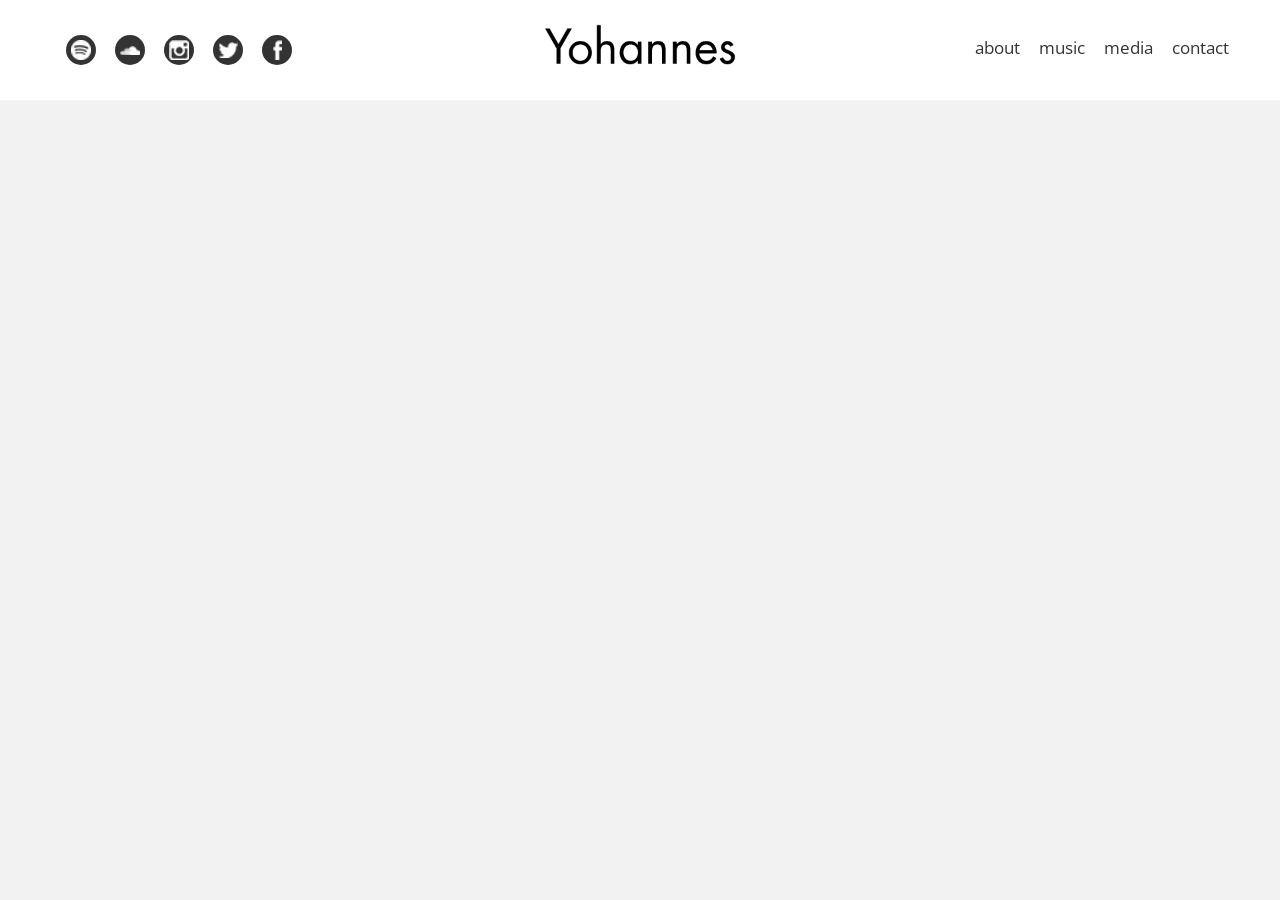
==== index.html @ a629b9c3 "change title to include who is yohannes" ====
<!DOCTYPE html>
<html lang="en">
  <head>
    <meta charset="utf-8">
    <title>Yohannes - Who is Yohannes?</title>
    <meta name="description" content="Yohannes is a smattering of genres with a sense of humor and a desire to change the world for the better">
    <meta name="keywords" content="Yohannes,Band,Boston,Music,Who is Yohannes">
    <link rel="stylesheet" href="css/index.css">
    <link rel="shortcut icon" href="css/images/favicon.ico" >
    <script src="http://ajax.googleapis.com/ajax/libs/jquery/1.11.1/jquery.min.js"></script>

    <script>
    (function(i,s,o,g,r,a,m){i['GoogleAnalyticsObject']=r;i[r]=i[r]||function(){
    (i[r].q=i[r].q||[]).push(arguments)},i[r].l=1*new Date();a=s.createElement(o),
    m=s.getElementsByTagName(o)[0];a.async=1;a.src=g;m.parentNode.insertBefore(a,m)
    })(window,document,'script','//www.google-analytics.com/analytics.js','ga');
  
    ga('create', 'UA-55954729-1', 'auto');
    ga('send', 'pageview');
  </script>
  </head>
  <body>
    <h1 style="display:none;">Yohannes</h1>
    <div class="header_wrap">
      <div class="header">
        <ul class="nav" id="social_nav">
          <li><a target="_blank" href="https://play.spotify.com/album/1mSwVr4DwRnVqpUBUFzvg3"><div id="spotify"></div></a></li>
          <li><a target="_blank" href="https://soundcloud.com/whoisyohannes"><div id="soundcloud"></div></a></li>
          <li><a target="_blank" href="http://instagram.com/whoisyohannes"><div id="instagram"></div></a></li>
          <li><a target="_blank" href="https://twitter.com/whoisyohannes"><div id="twitter"></div></a></li>
          <li><a target="_blank" href="https://www.facebook.com/whoisyohannes"><div id="facebook"></div></a></li>
        </ul>

        <ul class="nav" id="main_nav">
          <li><a href="#" id="about">about</a></li>
          <li><a href="#" id="music">music</a></li>
          <li><a href="#" id="media">media</a></li>
          <li><a href="#" id="contact">contact</a></li>
        </ul>
        <a href="#" id="logo"></a>

    	</div>
    </div>
    <div class="page_body">
      <div id="page_home" class="page_element"><iframe id="soundcloud" width="100%" height="450" scrolling="no" frameborder="no" src="https://w.soundcloud.com/player/?url=https%3A//api.soundcloud.com/users/12590223&amp;auto_play=false&amp;hide_related=false&amp;show_comments=true&amp;show_user=true&amp;show_reposts=false&amp;visual=true"></iframe></div>

      <div id="page_soundcloud" class="page_element">
        <iframe id="soundcloud" width="100%" height="450" scrolling="no" frameborder="no" src="https://w.soundcloud.com/player/?url=https%3A//api.soundcloud.com/users/12590223&amp;auto_play=false&amp;hide_related=false&amp;show_comments=true&amp;show_user=true&amp;show_reposts=false&amp;visual=true"></iframe>
    </div>

    <div id="page_about" class="page_element">
      <h2>Who is Yohannes?</h2>
      <p>Yohannes is a group of four optimistic multi-instrumentalists who hope to use their music to make the world a better, more equal place. Named after their Ethiopian maintenance man, Yohannes was born in Boston in 2014. Band members Alex, Eli, Keenan and Zach bring their wide-ranging, conscious and subconscious influences from folk, rock, electronic, hip-hop, and jazz together to create a sound that is truly original.</p>
      <div class="media_image"><img src="css/images/y2.jpg"></div>
    </div>

    <div id="page_media" class="page_element">
      <div class="media_image"><img src="css/images/y2.jpg"></div>
      <div class="media_image"><img src="css/images/y1.jpg"></div>
      <div class="media_image"><img src="css/images/cover.png"></div>
    </div>

    <div id="page_contact" class="page_element">
      <h2>Booking/Inquiries</h2>
      <a href="mailto:royaletheband@gmail.com" target="none">yohannesband@gmail.com</a>

    </div>

    <script>
    $( document ).ready(function() {
      $( "#logo" ).click(function( event ) {
        event.preventDefault();
        $('#main_nav li a').removeClass('active');
        $('.page_element').hide();
        $('#page_home').show();
      });

      $( "#about" ).click(function( event ) {
        event.preventDefault();
        $('#main_nav li a').removeClass('active');
        $(this).addClass('active');
        $('.page_element').hide();
        $('#page_about').show();
      });

      $( "#music" ).click(function( event ) {
        event.preventDefault();
        $('#main_nav li a').removeClass('active');
        $(this).addClass('active');
        $('.page_element').hide();
        $('#page_soundcloud').show();
      });

      $( "#media" ).click(function( event ) {
        event.preventDefault();
        $('#main_nav li a').removeClass('active');
        $(this).addClass('active');
        $('.page_element').hide();
        $('#page_media').show();
      });

      $( "#contact" ).click(function( event ) {
        event.preventDefault();
        $('#main_nav li a').removeClass('active');
        $(this).addClass('active');
        $('.page_element').hide();
        $('#page_contact').show();
      });

    });
    </script>

  </body>
</html>
---- css/index.css ----
@import url(http://fonts.googleapis.com/css?family=Open+Sans:400,600,700,300);
* {
  -webkit-box-sizing: border-box;
  -moz-box-sizing: border-box;
  box-sizing: border-box; }

html, body {
  font: 12pt Open Sans;
  margin: 0;
  color: #333333;
  height: 100%; }
  html #soundcloud, body #soundcloud {
    max-width: 400px;
    display: block;
    margin-right: auto;
    margin-left: auto; }
  html #main_nav li a.active, body #main_nav li a.active {
    color: #aaaaaa; }
  html .header_wrap, body .header_wrap {
    background-color: white;
    margin-top: 0;
    top: 0;
    width: 100%;
    padding: 0 4% 0 4%;
    position: fixed;
    background-color: white; }
    html .header_wrap .header, body .header_wrap .header {
      width: 100%;
      padding: 20px 0 10px 0; }
      @media screen and (max-width: 800px) {
        html .header_wrap .header, body .header_wrap .header {
          text-align: center; } }
      html .header_wrap .header #logo, body .header_wrap .header #logo {
        width: 200px;
        height: 70px;
        display: block;
        background: url("images/logo.png");
        background-size: contain;
        background-repeat: no-repeat;
        margin-left: auto;
        margin-right: auto; }
      html .header_wrap .header .nav, body .header_wrap .header .nav {
        margin: 15px 0 0 0;
        padding: 0;
        font-size: 13pt;
        height: 30px; }
        html .header_wrap .header .nav li, body .header_wrap .header .nav li {
          display: inline;
          margin-left: 15px; }
          html .header_wrap .header .nav li a, body .header_wrap .header .nav li a {
            text-decoration: none;
            color: #333333; }
          html .header_wrap .header .nav li a:hover, body .header_wrap .header .nav li a:hover {
            color: #aaaaaa; }
        @media screen and (max-width: 800px) {
          html .header_wrap .header .nav, body .header_wrap .header .nav {
            margin-left: auto;
            margin-right: auto;
            text-align: center;
            text-align: center;
            width: 100%; }
            html .header_wrap .header .nav li, body .header_wrap .header .nav li {
              float: none;
              margin-left: 7px;
              margin-right: 7px; } }
      html .header_wrap .header #main_nav, body .header_wrap .header #main_nav {
        float: right; }
        @media screen and (max-width: 800px) {
          html .header_wrap .header #main_nav, body .header_wrap .header #main_nav {
            float: none; } }
      html .header_wrap .header #social_nav, body .header_wrap .header #social_nav {
        float: left; }
        @media screen and (max-width: 800px) {
          html .header_wrap .header #social_nav, body .header_wrap .header #social_nav {
            float: none; } }
      html .header_wrap .header #social_nav li a div, body .header_wrap .header #social_nav li a div {
        width: 30px;
        height: 30px;
        display: inline-block;
        border-radius: 50%;
        background-color: #333333;
        background-repeat: no-repeat;
        background-position: center; }
      html .header_wrap .header #facebook, body .header_wrap .header #facebook {
        background: url(images/facebook.png); }
      html .header_wrap .header #facebook:hover, body .header_wrap .header #facebook:hover {
        background-color: #3b5998; }
      html .header_wrap .header #twitter, body .header_wrap .header #twitter {
        background: url(images/twitter.png); }
      html .header_wrap .header #twitter:hover, body .header_wrap .header #twitter:hover {
        background-color: #00aced; }
      html .header_wrap .header #instagram, body .header_wrap .header #instagram {
        background: url(images/instagram.png); }
      html .header_wrap .header #instagram:hover, body .header_wrap .header #instagram:hover {
        background-color: #517fa4; }
      html .header_wrap .header #soundcloud, body .header_wrap .header #soundcloud {
        background: url(images/soundcloud.png); }
      html .header_wrap .header #soundcloud:hover, body .header_wrap .header #soundcloud:hover {
        background-color: #f70; }
      html .header_wrap .header #spotify, body .header_wrap .header #spotify {
        background: url(images/spotify.png); }
      html .header_wrap .header #spotify:hover, body .header_wrap .header #spotify:hover {
        background-color: #81b71a; }
  html .page_body, body .page_body {
    clear: both;
    padding-top: 85px;
    background-color: rgba(0, 0, 0, 0.05);
    min-height: 100%; }
    html .page_body .page_element, body .page_body .page_element {
      width: 100%;
      padding: 40px;
      max-width: 900px;
      margin-left: auto;
      margin-right: auto; }
      html .page_body .page_element:after, body .page_body .page_element:after {
        content: "";
        display: table;
        clear: both; }
    html .page_body #page_soundcloud, body .page_body #page_soundcloud {
      display: none;
      margin-left: auto;
      margin-right: auto; }
    html .page_body #page_about, body .page_body #page_about {
      display: none; }
      html .page_body #page_about p, body .page_body #page_about p {
        margin-bottom: 25px; }
    html .page_body #page_media, body .page_body #page_media {
      display: none;
      overflow: hidden; }
    html .page_body .media_image, body .page_body .media_image {
      width: 600px;
      margin-left: auto;
      margin-right: auto;
      margin-bottom: 25px; }
      html .page_body .media_image img, body .page_body .media_image img {
        width: 100%; }
    html .page_body #page_contact, body .page_body #page_contact {
      display: none; }
      html .page_body #page_contact a, body .page_body #page_contact a {
        color: #333333;
        text-decoration: none; }
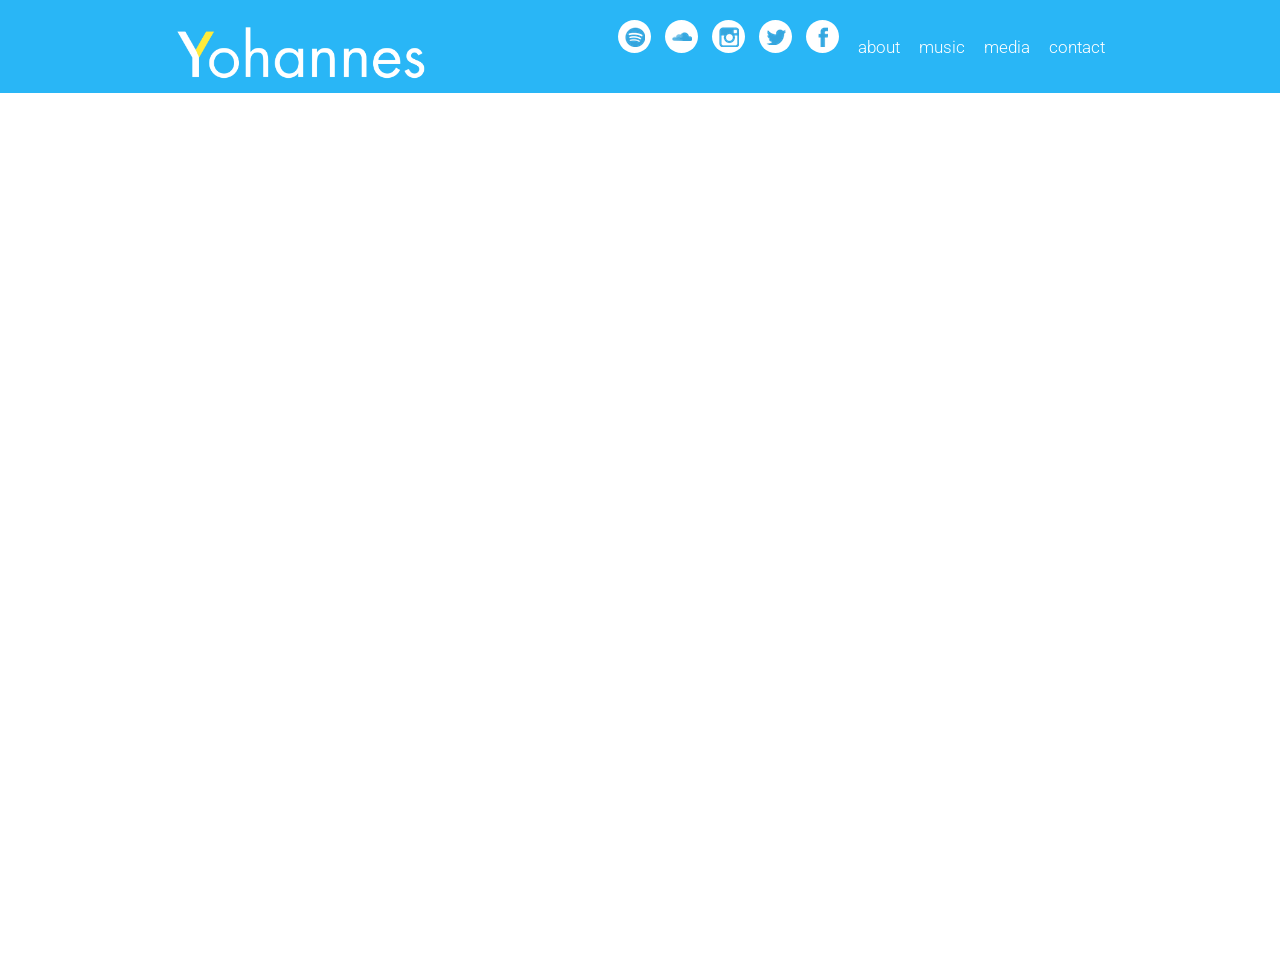
==== commit 8204d60a: "quick redesign" ====
--- a/index.html
+++ b/index.html
@@ -6,8 +6,11 @@
     <meta name="description" content="Yohannes is a smattering of genres with a sense of humor and a desire to change the world for the better">
     <meta name="keywords" content="Yohannes,Band,Boston,Music,Who is Yohannes">
     <link rel="stylesheet" href="css/index.css">
+    <link rel="stylesheet" href="plugins/fancybox/jquery.fancybox.css">
     <link rel="shortcut icon" href="css/images/favicon.ico" >
+
     <script src="http://ajax.googleapis.com/ajax/libs/jquery/1.11.1/jquery.min.js"></script>
+    <script src="plugins/fancybox/jquery.fancybox.pack.js"></script>
 
     <script>
     (function(i,s,o,g,r,a,m){i['GoogleAnalyticsObject']=r;i[r]=i[r]||function(){
@@ -23,41 +26,56 @@
     <h1 style="display:none;">Yohannes</h1>
     <div class="header_wrap">
       <div class="header">
-        <ul class="nav" id="social_nav">
-          <li><a target="_blank" href="https://play.spotify.com/album/1mSwVr4DwRnVqpUBUFzvg3"><div id="spotify"></div></a></li>
-          <li><a target="_blank" href="https://soundcloud.com/whoisyohannes"><div id="soundcloud"></div></a></li>
-          <li><a target="_blank" href="http://instagram.com/whoisyohannes"><div id="instagram"></div></a></li>
-          <li><a target="_blank" href="https://twitter.com/whoisyohannes"><div id="twitter"></div></a></li>
-          <li><a target="_blank" href="https://www.facebook.com/whoisyohannes"><div id="facebook"></div></a></li>
-        </ul>
+        <div class="nav_wrap">
+          <ul class="nav" id="social_nav">
+            <li><a target="_blank" href="https://play.spotify.com/album/1mSwVr4DwRnVqpUBUFzvg3"><div id="spotify"></div></a></li>
+            <li><a target="_blank" href="https://soundcloud.com/whoisyohannes"><div id="soundcloud"></div></a></li>
+            <li><a target="_blank" href="http://instagram.com/whoisyohannes"><div id="instagram"></div></a></li>
+            <li><a target="_blank" href="https://twitter.com/whoisyohannes"><div id="twitter"></div></a></li>
+            <li><a target="_blank" href="https://www.facebook.com/whoisyohannes"><div id="facebook"></div></a></li>
+          </ul>
 
-        <ul class="nav" id="main_nav">
-          <li><a href="#" id="about">about</a></li>
-          <li><a href="#" id="music">music</a></li>
-          <li><a href="#" id="media">media</a></li>
-          <li><a href="#" id="contact">contact</a></li>
-        </ul>
-        <a href="#" id="logo"></a>
+          <ul class="nav" id="main_nav">
+            <li><a href="#" id="about">about</a></li>
+            <li><a href="#" id="music">music</a></li>
+            <li><a href="#" id="media">media</a></li>
+            <li><a href="#" id="contact">contact</a></li>
+          </ul>
+        </div>
+
+        <a href="#" id="logo"><img src="css/images/logo.png"></a>
 
     	</div>
     </div>
     <div class="page_body">
-      <div id="page_home" class="page_element"><iframe id="soundcloud" width="100%" height="450" scrolling="no" frameborder="no" src="https://w.soundcloud.com/player/?url=https%3A//api.soundcloud.com/users/12590223&amp;auto_play=false&amp;hide_related=false&amp;show_comments=true&amp;show_user=true&amp;show_reposts=false&amp;visual=true"></iframe></div>
+      <div id="page_home" class="page_element">
+        <iframe width="100%" height="166" scrolling="no" frameborder="no" src="https://w.soundcloud.com/player/?url=https%3A//api.soundcloud.com/tracks/124980926&amp;color=4fc3f7&amp;auto_play=false&amp;hide_related=false&amp;show_comments=true&amp;show_user=true&amp;show_reposts=false"></iframe>
 
-      <div id="page_soundcloud" class="page_element">
-        <iframe id="soundcloud" width="100%" height="450" scrolling="no" frameborder="no" src="https://w.soundcloud.com/player/?url=https%3A//api.soundcloud.com/users/12590223&amp;auto_play=false&amp;hide_related=false&amp;show_comments=true&amp;show_user=true&amp;show_reposts=false&amp;visual=true"></iframe>
+        <iframe style="margin-top:50px;" width="930" height="525" src="https://www.youtube.com/embed/SDNLorFH3D0?rel=0&amp;showinfo=0" frameborder="0" allowfullscreen></iframe>
+      </div>
+
+      <div id="page_soundcloud" class="page_element"><iframe width="100%" height="450" scrolling="no" frameborder="no" src="https://w.soundcloud.com/player/?url=https%3A//api.soundcloud.com/users/12590223&amp;color=4fc3f7&amp;auto_play=false&amp;hide_related=false&amp;show_comments=true&amp;show_user=true&amp;show_reposts=false"></iframe></iframe>
     </div>
 
     <div id="page_about" class="page_element">
-      <h2>Who is Yohannes?</h2>
-      <p>Yohannes is a group of four optimistic multi-instrumentalists who hope to use their music to make the world a better, more equal place. Named after their Ethiopian maintenance man, Yohannes was born in Boston in 2014. Band members Alex, Eli, Keenan and Zach bring their wide-ranging, conscious and subconscious influences from folk, rock, electronic, hip-hop, and jazz together to create a sound that is truly original.</p>
-      <div class="media_image"><img src="css/images/y2.jpg"></div>
+      <div class="about_text">
+        <h2>Who is Yohannes?</h2>
+        <p>Yohannes is a group of four optimistic multi-instrumentalists who hope to use their music to make the world a better, more equal place. Named after their Ethiopian maintenance man, Yohannes was born in Boston in 2014. Band members Alex, Eli, Keenan and Zach bring their wide-ranging, conscious and subconscious influences from folk, rock, electronic, hip-hop, and jazz together to create a sound that is truly original.</p>
+      </div>
+      <div class="about_image"><img src="css/images/y2.jpg"></div>
     </div>
 
     <div id="page_media" class="page_element">
-      <div class="media_image"><img src="css/images/y2.jpg"></div>
-      <div class="media_image"><img src="css/images/y1.jpg"></div>
-      <div class="media_image"><img src="css/images/cover.png"></div>
+      <a class="media_image" rel="gallery1" href="css/images/y1.jpg"><img src="css/images/y1.jpg"></a>
+      <a class="media_image" rel="gallery1" href="css/images/y2.jpg"><img src="css/images/y2.jpg"></a>
+      <a class="media_image" rel="gallery1" href="css/images/y3.jpg"><img src="css/images/y3.jpg"></a>
+      <a class="media_image" rel="gallery1" href="css/images/y4.jpg"><img src="css/images/y4.jpg"></a>
+      <a class="media_image" rel="gallery1" href="css/images/y5.jpg"><img src="css/images/y5.jpg"></a>
+      <a class="media_image" rel="gallery1" href="css/images/y6.jpg"><img src="css/images/y6.jpg"></a>
+      <a class="media_image" rel="gallery1" href="css/images/y7.jpg"><img src="css/images/y7.jpg"></a>
+      <a class="media_image" rel="gallery1" href="css/images/y8.jpg"><img src="css/images/y8.jpg"></a>
+      <a class="media_image" rel="gallery1" href="css/images/y9.jpg"><img src="css/images/y9.jpg"></a>
+      <a class="media_image" rel="gallery1" href="css/images/y10.jpg"><img src="css/images/y10.jpg"></a>
     </div>
 
     <div id="page_contact" class="page_element">
@@ -110,5 +128,17 @@
     });
     </script>
 
+    <script>
+    $(document).ready(function() {
+      $(".media_image").fancybox({
+        openEffect  : 'none',
+        closeEffect : 'none',
+        nextEffect  : 'fade',
+        prevEffect  : 'fade',
+        padding     : 0,
+      });
+    });
+    </script>
+
   </body>
 </html>
--- a/css/index.css
+++ b/css/index.css
@@ -1,57 +1,73 @@
-@import url(http://fonts.googleapis.com/css?family=Open+Sans:400,600,700,300);
+@import url(http://fonts.googleapis.com/css?family=Roboto:400,300,500,700);
 * {
   -webkit-box-sizing: border-box;
   -moz-box-sizing: border-box;
   box-sizing: border-box; }
 
 html, body {
-  font: 12pt Open Sans;
+  font: 12pt Roboto;
+  font-weight: 400;
   margin: 0;
-  color: #333333;
+  color: #3a3a3a;
   height: 100%; }
+  html a, body a {
+    color: #3a3a3a;
+    text-decoration: none; }
+  html a:hover, body a:hover {
+    color: #ffee58; }
   html #soundcloud, body #soundcloud {
     max-width: 400px;
     display: block;
     margin-right: auto;
     margin-left: auto; }
-  html #main_nav li a.active, body #main_nav li a.active {
-    color: #aaaaaa; }
+  html h2, body h2 {
+    font-size: 50px;
+    font-weight: 500;
+    margin-top: 0px;
+    margin-bottom: 20px; }
   html .header_wrap, body .header_wrap {
-    background-color: white;
     margin-top: 0;
     top: 0;
     width: 100%;
-    padding: 0 4% 0 4%;
     position: fixed;
-    background-color: white; }
+    background-color: #29b6f6; }
     html .header_wrap .header, body .header_wrap .header {
-      width: 100%;
-      padding: 20px 0 10px 0; }
+      width: 930px;
+      margin-left: auto;
+      margin-right: auto;
+      padding: 15px 0 10px 0;
+      text-align: right; }
       @media screen and (max-width: 800px) {
         html .header_wrap .header, body .header_wrap .header {
           text-align: center; } }
       html .header_wrap .header #logo, body .header_wrap .header #logo {
-        width: 200px;
-        height: 70px;
-        display: block;
-        background: url("images/logo.png");
-        background-size: contain;
-        background-repeat: no-repeat;
-        margin-left: auto;
-        margin-right: auto; }
+        width: 250px;
+        height: auto;
+        display: inline-block;
+        float: left;
+        margin-top: 10px; }
+        html .header_wrap .header #logo img, body .header_wrap .header #logo img {
+          width: 100%; }
+      html .header_wrap .header .nav_wrap, body .header_wrap .header .nav_wrap {
+        width: 500px;
+        display: inline;
+        float: right; }
       html .header_wrap .header .nav, body .header_wrap .header .nav {
-        margin: 15px 0 0 0;
+        margin: 5px 0 0 0;
         padding: 0;
         font-size: 13pt;
-        height: 30px; }
+        font-weight: 300;
+        height: 30px;
+        display: inline-block; }
         html .header_wrap .header .nav li, body .header_wrap .header .nav li {
           display: inline;
-          margin-left: 15px; }
+          margin-left: 10px; }
           html .header_wrap .header .nav li a, body .header_wrap .header .nav li a {
             text-decoration: none;
-            color: #333333; }
-          html .header_wrap .header .nav li a:hover, body .header_wrap .header .nav li a:hover {
-            color: #aaaaaa; }
+            color: white; }
+          html .header_wrap .header .nav li a:hover, html .header_wrap .header .nav li .active, body .header_wrap .header .nav li a:hover, body .header_wrap .header .nav li .active {
+            color: #ffee58;
+            text-decoration: underline; }
         @media screen and (max-width: 800px) {
           html .header_wrap .header .nav, body .header_wrap .header .nav {
             margin-left: auto;
@@ -64,78 +80,77 @@
               margin-left: 7px;
               margin-right: 7px; } }
       html .header_wrap .header #main_nav, body .header_wrap .header #main_nav {
-        float: right; }
+        margin-top: 7px; }
         @media screen and (max-width: 800px) {
           html .header_wrap .header #main_nav, body .header_wrap .header #main_nav {
             float: none; } }
-      html .header_wrap .header #social_nav, body .header_wrap .header #social_nav {
-        float: left; }
-        @media screen and (max-width: 800px) {
-          html .header_wrap .header #social_nav, body .header_wrap .header #social_nav {
-            float: none; } }
+        html .header_wrap .header #main_nav li, body .header_wrap .header #main_nav li {
+          margin-left: 15px; }
+      @media screen and (max-width: 800px) {
+        html .header_wrap .header #social_nav, body .header_wrap .header #social_nav {
+          float: none; } }
       html .header_wrap .header #social_nav li a div, body .header_wrap .header #social_nav li a div {
-        width: 30px;
-        height: 30px;
+        width: 33px;
+        height: 33px;
         display: inline-block;
         border-radius: 50%;
-        background-color: #333333;
+        background-color: white;
         background-repeat: no-repeat;
         background-position: center; }
+      html .header_wrap .header #social_nav li a div:hover, body .header_wrap .header #social_nav li a div:hover {
+        background-color: #ffee58; }
       html .header_wrap .header #facebook, body .header_wrap .header #facebook {
         background: url(images/facebook.png); }
-      html .header_wrap .header #facebook:hover, body .header_wrap .header #facebook:hover {
-        background-color: #3b5998; }
       html .header_wrap .header #twitter, body .header_wrap .header #twitter {
         background: url(images/twitter.png); }
-      html .header_wrap .header #twitter:hover, body .header_wrap .header #twitter:hover {
-        background-color: #00aced; }
       html .header_wrap .header #instagram, body .header_wrap .header #instagram {
         background: url(images/instagram.png); }
-      html .header_wrap .header #instagram:hover, body .header_wrap .header #instagram:hover {
-        background-color: #517fa4; }
       html .header_wrap .header #soundcloud, body .header_wrap .header #soundcloud {
         background: url(images/soundcloud.png); }
-      html .header_wrap .header #soundcloud:hover, body .header_wrap .header #soundcloud:hover {
-        background-color: #f70; }
       html .header_wrap .header #spotify, body .header_wrap .header #spotify {
         background: url(images/spotify.png); }
-      html .header_wrap .header #spotify:hover, body .header_wrap .header #spotify:hover {
-        background-color: #81b71a; }
+    html .header_wrap .header:after, body .header_wrap .header:after {
+      content: "";
+      display: table;
+      clear: both; }
   html .page_body, body .page_body {
     clear: both;
-    padding-top: 85px;
-    background-color: rgba(0, 0, 0, 0.05);
+    padding-top: 104px;
     min-height: 100%; }
     html .page_body .page_element, body .page_body .page_element {
-      width: 100%;
-      padding: 40px;
-      max-width: 900px;
+      width: 930px;
       margin-left: auto;
-      margin-right: auto; }
-      html .page_body .page_element:after, body .page_body .page_element:after {
-        content: "";
-        display: table;
-        clear: both; }
+      margin-right: auto;
+      padding-top: 50px;
+      padding-bottom: 50px; }
     html .page_body #page_soundcloud, body .page_body #page_soundcloud {
-      display: none;
-      margin-left: auto;
-      margin-right: auto; }
+      display: none; }
     html .page_body #page_about, body .page_body #page_about {
       display: none; }
-      html .page_body #page_about p, body .page_body #page_about p {
-        margin-bottom: 25px; }
+      html .page_body #page_about .about_text, body .page_body #page_about .about_text {
+        width: 40%;
+        float: left;
+        font-weight: 300;
+        font-size: 16px; }
+      html .page_body #page_about .about_image, body .page_body #page_about .about_image {
+        width: 58%;
+        float: right; }
+        html .page_body #page_about .about_image img, body .page_body #page_about .about_image img {
+          width: 100%; }
     html .page_body #page_media, body .page_body #page_media {
       display: none;
       overflow: hidden; }
-    html .page_body .media_image, body .page_body .media_image {
-      width: 600px;
-      margin-left: auto;
-      margin-right: auto;
-      margin-bottom: 25px; }
-      html .page_body .media_image img, body .page_body .media_image img {
-        width: 100%; }
+      html .page_body #page_media .media_image, body .page_body #page_media .media_image {
+        width: 32.3%;
+        height: 188px;
+        margin-right: 1%;
+        float: left;
+        margin-bottom: 10px;
+        overflow: hidden; }
+        html .page_body #page_media .media_image img, body .page_body #page_media .media_image img {
+          max-width: 100%;
+          height: auto; }
+      html .page_body #page_media .media_image:nth-child(3), body .page_body #page_media .media_image:nth-child(3) {
+        margin-right: 0; }
     html .page_body #page_contact, body .page_body #page_contact {
       display: none; }
-      html .page_body #page_contact a, body .page_body #page_contact a {
-        color: #333333;
-        text-decoration: none; }
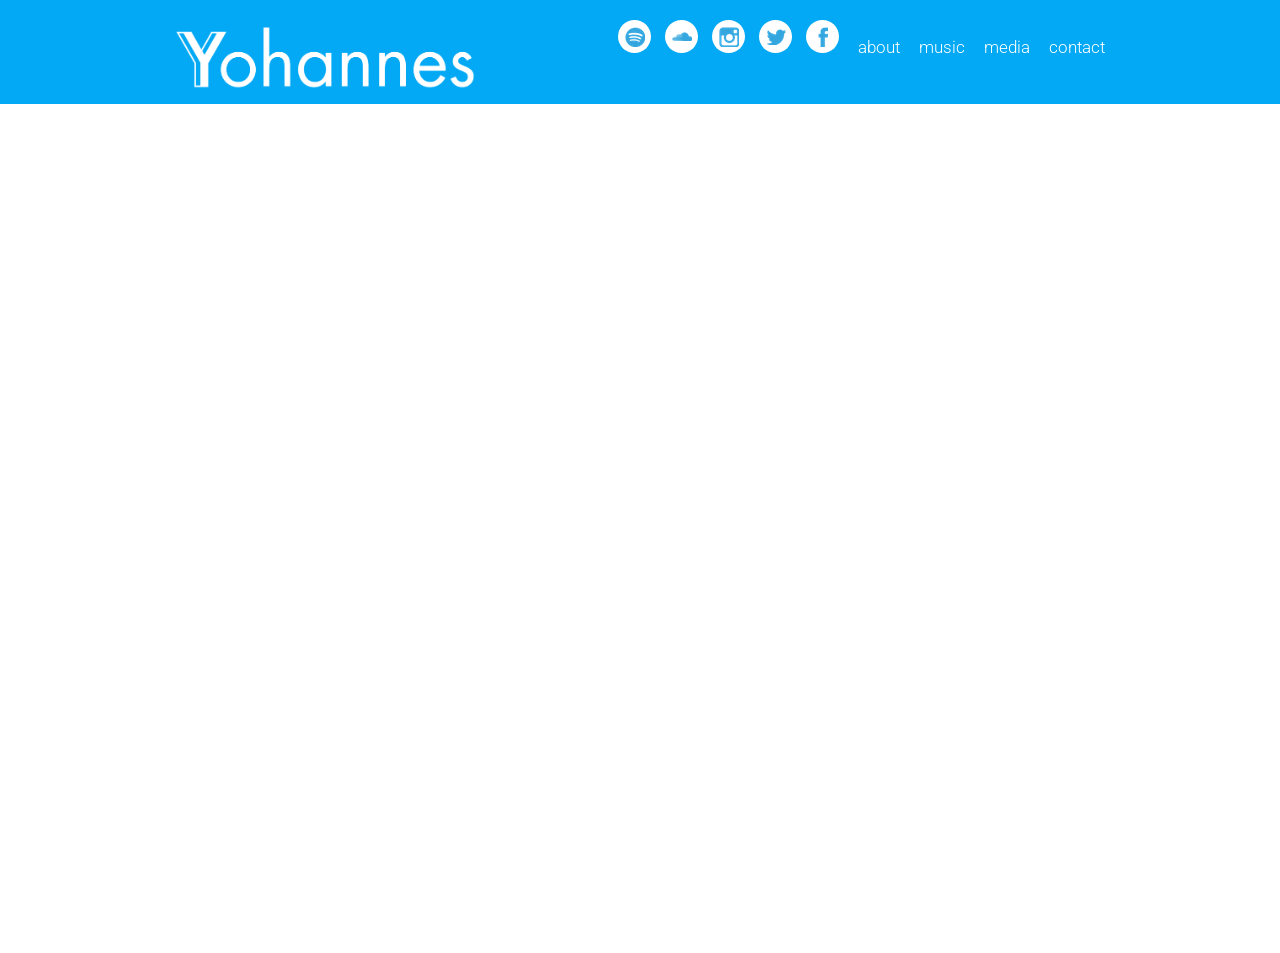
==== commit 0c1a0adc: "Youtube meta tag" ====
--- a/index.html
+++ b/index.html
@@ -5,6 +5,7 @@
     <title>Yohannes - Who is Yohannes?</title>
     <meta name="description" content="Yohannes is a smattering of genres with a sense of humor and a desire to change the world for the better">
     <meta name="keywords" content="Yohannes,Band,Boston,Music,Who is Yohannes">
+    <meta name="google-site-verification" content="ie36lGo7kefAZpg3Ki21owIxs7eiTeiFSHCkWOX2Dqg" />
     <link rel="stylesheet" href="css/index.css">
     <link rel="stylesheet" href="plugins/fancybox/jquery.fancybox.css">
     <link rel="shortcut icon" href="css/images/favicon.ico" >
--- a/css/index.css
+++ b/css/index.css
@@ -30,7 +30,7 @@
     top: 0;
     width: 100%;
     position: fixed;
-    background-color: #29b6f6; }
+    background-color: #03a9f4; }
     html .header_wrap .header, body .header_wrap .header {
       width: 930px;
       margin-left: auto;
@@ -41,7 +41,7 @@
         html .header_wrap .header, body .header_wrap .header {
           text-align: center; } }
       html .header_wrap .header #logo, body .header_wrap .header #logo {
-        width: 250px;
+        width: 300px;
         height: auto;
         display: inline-block;
         float: left;
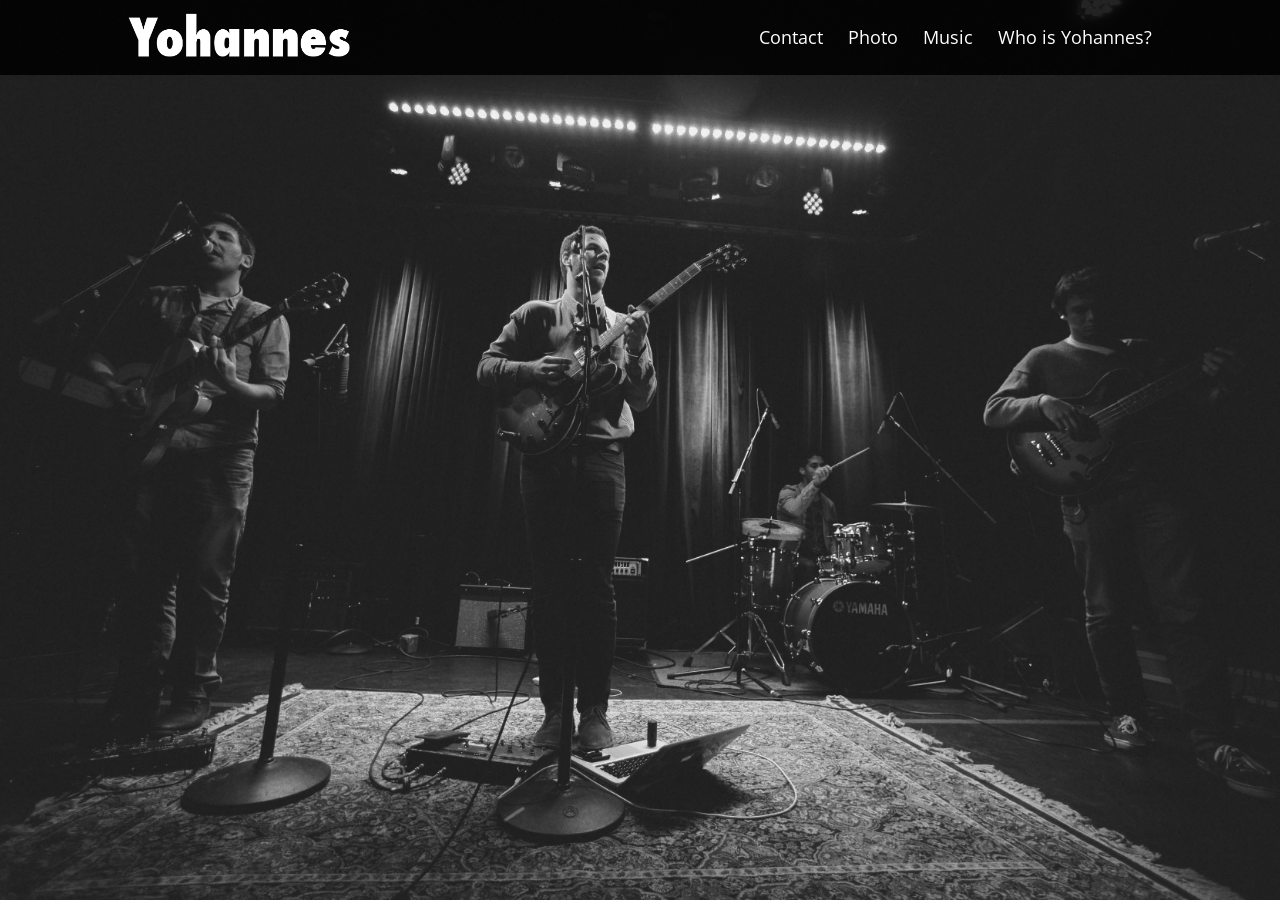
==== commit 993f5cc2: "Redesign" ====
--- a/index.html
+++ b/index.html
@@ -3,143 +3,94 @@
   <head>
     <meta charset="utf-8">
     <title>Yohannes - Who is Yohannes?</title>
-    <meta name="description" content="Yohannes is a smattering of genres with a sense of humor and a desire to change the world for the better">
+    <meta name="description" content="Yohannes is a smattering of genres with a sense of humor and a desire to change the world for the better.">
     <meta name="keywords" content="Yohannes,Band,Boston,Music,Who is Yohannes">
     <meta name="google-site-verification" content="ie36lGo7kefAZpg3Ki21owIxs7eiTeiFSHCkWOX2Dqg" />
+    <link rel="stylesheet" href="css/normalize.css">
     <link rel="stylesheet" href="css/index.css">
-    <link rel="stylesheet" href="plugins/fancybox/jquery.fancybox.css">
     <link rel="shortcut icon" href="css/images/favicon.ico" >
 
     <script src="http://ajax.googleapis.com/ajax/libs/jquery/1.11.1/jquery.min.js"></script>
-    <script src="plugins/fancybox/jquery.fancybox.pack.js"></script>
 
     <script>
-    (function(i,s,o,g,r,a,m){i['GoogleAnalyticsObject']=r;i[r]=i[r]||function(){
-    (i[r].q=i[r].q||[]).push(arguments)},i[r].l=1*new Date();a=s.createElement(o),
-    m=s.getElementsByTagName(o)[0];a.async=1;a.src=g;m.parentNode.insertBefore(a,m)
-    })(window,document,'script','//www.google-analytics.com/analytics.js','ga');
-  
-    ga('create', 'UA-55954729-1', 'auto');
-    ga('send', 'pageview');
-  </script>
+      (function(i,s,o,g,r,a,m){i['GoogleAnalyticsObject']=r;i[r]=i[r]||function(){
+      (i[r].q=i[r].q||[]).push(arguments)},i[r].l=1*new Date();a=s.createElement(o),
+      m=s.getElementsByTagName(o)[0];a.async=1;a.src=g;m.parentNode.insertBefore(a,m)
+      })(window,document,'script','//www.google-analytics.com/analytics.js','ga');
+
+      ga('create', 'UA-55954729-1', 'auto');
+      ga('send', 'pageview');
+
+    </script>
   </head>
   <body>
-    <h1 style="display:none;">Yohannes</h1>
-    <div class="header_wrap">
-      <div class="header">
-        <div class="nav_wrap">
-          <ul class="nav" id="social_nav">
+
+    <div class="header">
+      <div class="logo">
+        <a href="#"><img src="css/images/logo_futura.png"></a>
+      </div>
+      <ul class="navigation">
+        <li class="navigation_item"><a href="#who_is_yohannes">Who is Yohannes?</a></li>
+        <li class="navigation_item"><a href="#music">Music</a></li>
+        <li class="navigation_item"><a href="#photos">Photo</a></li>
+        <li class="navigation_item"><a href="#contact">Contact</a></li>
+      </ul>
+    </div>
+
+    <div class="page_body">
+      <div class="top_section">
+      </div>
+      <div class="content_wrap grey_block">
+        <span class="anchor_offset" id="who_is_yohannes"></span>
+        <div class="content_block">
+          <h2>Who is Yohannes?</h2>
+
+          <div class="video_wrap partial_width_video"><iframe src="https://www.youtube.com/embed/pQ8AXcbmIVA?rel=0&amp;controls=0&amp;showinfo=0" frameborder="0" allowfullscreen></iframe></div>
+
+          <div class="video_wrap partial_width_video"><iframe src="https://www.youtube.com/embed/zXXjjSR0e10?rel=0&amp;controls=0&amp;showinfo=0" frameborder="0" allowfullscreen></iframe></div>
+
+          <div class="video_wrap partial_width_video"><iframe src="https://www.youtube.com/embed/9dppnKpyJFc?rel=0&amp;controls=0&amp;showinfo=0" frameborder="0" allowfullscreen></iframe></div>
+
+          <div class="video_wrap full_width_video"><iframe src="https://www.youtube.com/embed/SDNLorFH3D0?rel=0&amp;controls=0&amp;showinfo=0" frameborder="0" allowfullscreen></iframe></div>
+        </div>
+      </div>
+      <div class="content_wrap white_block">
+        <span class="anchor_offset" id="music"></span>
+        <div class="content_block">
+          <h2>How about some tunes?</h2>
+
+          <iframe style="margin-bottom:15px;" width="100%" height="166" scrolling="no" frameborder="no" src="https://w.soundcloud.com/player/?url=https%3A//api.soundcloud.com/tracks/124980926&amp;color=ff5500&amp;auto_play=false&amp;hide_related=false&amp;show_comments=true&amp;show_user=true&amp;show_reposts=false"></iframe>
+
+          <iframe style="margin-bottom:15px;" width="100%" height="166" scrolling="no" frameborder="no" src="https://w.soundcloud.com/player/?url=https%3A//api.soundcloud.com/tracks/155225291&amp;color=ff5500&amp;auto_play=false&amp;hide_related=false&amp;show_comments=true&amp;show_user=true&amp;show_reposts=false"></iframe>
+
+          <iframe style="margin-bottom:15px;" width="100%" height="166" scrolling="no" frameborder="no" src="https://w.soundcloud.com/player/?url=https%3A//api.soundcloud.com/tracks/124980833&amp;color=ff5500&amp;auto_play=false&amp;hide_related=false&amp;show_comments=true&amp;show_user=true&amp;show_reposts=false"></iframe>
+        </div>
+      </div>
+
+      <div class="content_wrap grey_block">
+        <span class="anchor_offset" id="photos"></span>
+        <div class="content_block">
+          <h2>And some pics?</h2>
+
+          <script src="http://snapwidget.com/js/snapwidget.js"></script>
+          <iframe src="http://snapwidget.com/in/?u=d2hvaXN5b2hhbm5lc3xpbnwxMjV8M3wzfHxub3wxNXxub25lfG9uU3RhcnR8eWVzfHllcw==&ve=140515" title="Instagram Widget" class="snapwidget-widget" allowTransparency="true" frameborder="0" scrolling="no" style="border:none; overflow:hidden; width:100%;"></iframe>
+        </div>
+      </div>
+
+      <div class="content_wrap red_block">
+        <span class="anchor_offset" id="contact"></span>
+        <div class="content_block">
+          <a id="contact_mail" href="mailto:royaletheband@gmail.com" target="none">yohannesband@gmail.com</a>
+          <ul class="social_icons">
             <li><a target="_blank" href="https://play.spotify.com/album/1mSwVr4DwRnVqpUBUFzvg3"><div id="spotify"></div></a></li>
             <li><a target="_blank" href="https://soundcloud.com/whoisyohannes"><div id="soundcloud"></div></a></li>
             <li><a target="_blank" href="http://instagram.com/whoisyohannes"><div id="instagram"></div></a></li>
             <li><a target="_blank" href="https://twitter.com/whoisyohannes"><div id="twitter"></div></a></li>
             <li><a target="_blank" href="https://www.facebook.com/whoisyohannes"><div id="facebook"></div></a></li>
           </ul>
-
-          <ul class="nav" id="main_nav">
-            <li><a href="#" id="about">about</a></li>
-            <li><a href="#" id="music">music</a></li>
-            <li><a href="#" id="media">media</a></li>
-            <li><a href="#" id="contact">contact</a></li>
-          </ul>
         </div>
-
-        <a href="#" id="logo"><img src="css/images/logo.png"></a>
-
-    	</div>
+      </div>
     </div>
-    <div class="page_body">
-      <div id="page_home" class="page_element">
-        <iframe width="100%" height="166" scrolling="no" frameborder="no" src="https://w.soundcloud.com/player/?url=https%3A//api.soundcloud.com/tracks/124980926&amp;color=4fc3f7&amp;auto_play=false&amp;hide_related=false&amp;show_comments=true&amp;show_user=true&amp;show_reposts=false"></iframe>
-
-        <iframe style="margin-top:50px;" width="930" height="525" src="https://www.youtube.com/embed/SDNLorFH3D0?rel=0&amp;showinfo=0" frameborder="0" allowfullscreen></iframe>
-      </div>
-
-      <div id="page_soundcloud" class="page_element"><iframe width="100%" height="450" scrolling="no" frameborder="no" src="https://w.soundcloud.com/player/?url=https%3A//api.soundcloud.com/users/12590223&amp;color=4fc3f7&amp;auto_play=false&amp;hide_related=false&amp;show_comments=true&amp;show_user=true&amp;show_reposts=false"></iframe></iframe>
-    </div>
-
-    <div id="page_about" class="page_element">
-      <div class="about_text">
-        <h2>Who is Yohannes?</h2>
-        <p>Yohannes is a group of four optimistic multi-instrumentalists who hope to use their music to make the world a better, more equal place. Named after their Ethiopian maintenance man, Yohannes was born in Boston in 2014. Band members Alex, Eli, Keenan and Zach bring their wide-ranging, conscious and subconscious influences from folk, rock, electronic, hip-hop, and jazz together to create a sound that is truly original.</p>
-      </div>
-      <div class="about_image"><img src="css/images/y2.jpg"></div>
-    </div>
-
-    <div id="page_media" class="page_element">
-      <a class="media_image" rel="gallery1" href="css/images/y1.jpg"><img src="css/images/y1.jpg"></a>
-      <a class="media_image" rel="gallery1" href="css/images/y2.jpg"><img src="css/images/y2.jpg"></a>
-      <a class="media_image" rel="gallery1" href="css/images/y3.jpg"><img src="css/images/y3.jpg"></a>
-      <a class="media_image" rel="gallery1" href="css/images/y4.jpg"><img src="css/images/y4.jpg"></a>
-      <a class="media_image" rel="gallery1" href="css/images/y5.jpg"><img src="css/images/y5.jpg"></a>
-      <a class="media_image" rel="gallery1" href="css/images/y6.jpg"><img src="css/images/y6.jpg"></a>
-      <a class="media_image" rel="gallery1" href="css/images/y7.jpg"><img src="css/images/y7.jpg"></a>
-      <a class="media_image" rel="gallery1" href="css/images/y8.jpg"><img src="css/images/y8.jpg"></a>
-      <a class="media_image" rel="gallery1" href="css/images/y9.jpg"><img src="css/images/y9.jpg"></a>
-      <a class="media_image" rel="gallery1" href="css/images/y10.jpg"><img src="css/images/y10.jpg"></a>
-    </div>
-
-    <div id="page_contact" class="page_element">
-      <h2>Booking/Inquiries</h2>
-      <a href="mailto:royaletheband@gmail.com" target="none">yohannesband@gmail.com</a>
-
-    </div>
-
-    <script>
-    $( document ).ready(function() {
-      $( "#logo" ).click(function( event ) {
-        event.preventDefault();
-        $('#main_nav li a').removeClass('active');
-        $('.page_element').hide();
-        $('#page_home').show();
-      });
-
-      $( "#about" ).click(function( event ) {
-        event.preventDefault();
-        $('#main_nav li a').removeClass('active');
-        $(this).addClass('active');
-        $('.page_element').hide();
-        $('#page_about').show();
-      });
-
-      $( "#music" ).click(function( event ) {
-        event.preventDefault();
-        $('#main_nav li a').removeClass('active');
-        $(this).addClass('active');
-        $('.page_element').hide();
-        $('#page_soundcloud').show();
-      });
-
-      $( "#media" ).click(function( event ) {
-        event.preventDefault();
-        $('#main_nav li a').removeClass('active');
-        $(this).addClass('active');
-        $('.page_element').hide();
-        $('#page_media').show();
-      });
-
-      $( "#contact" ).click(function( event ) {
-        event.preventDefault();
-        $('#main_nav li a').removeClass('active');
-        $(this).addClass('active');
-        $('.page_element').hide();
-        $('#page_contact').show();
-      });
-
-    });
-    </script>
-
-    <script>
-    $(document).ready(function() {
-      $(".media_image").fancybox({
-        openEffect  : 'none',
-        closeEffect : 'none',
-        nextEffect  : 'fade',
-        prevEffect  : 'fade',
-        padding     : 0,
-      });
-    });
-    </script>
 
   </body>
 </html>
--- a/css/index.css
+++ b/css/index.css
@@ -1,156 +1,173 @@
-@import url(http://fonts.googleapis.com/css?family=Roboto:400,300,500,700);
+@import url(http://fonts.googleapis.com/css?family=Open+Sans:400,300,600,700);
 * {
   -webkit-box-sizing: border-box;
   -moz-box-sizing: border-box;
   box-sizing: border-box; }
 
 html, body {
-  font: 12pt Roboto;
+  font-family: 'Open Sans', sans-serif;
+  font-size: 12pt;
   font-weight: 400;
   margin: 0;
   color: #3a3a3a;
-  height: 100%; }
-  html a, body a {
-    color: #3a3a3a;
-    text-decoration: none; }
-  html a:hover, body a:hover {
-    color: #ffee58; }
-  html #soundcloud, body #soundcloud {
-    max-width: 400px;
-    display: block;
-    margin-right: auto;
-    margin-left: auto; }
-  html h2, body h2 {
-    font-size: 50px;
-    font-weight: 500;
-    margin-top: 0px;
-    margin-bottom: 20px; }
-  html .header_wrap, body .header_wrap {
-    margin-top: 0;
+  height: 100%;
+  margin: 0;
+  padding: 0; }
+  html .header, body .header {
+    height: 75px;
+    position: fixed;
     top: 0;
+    left: 0;
+    right: 0;
+    padding-left: 10%;
+    padding-right: 10%;
+    background-color: rgba(0, 0, 0, 0.85);
+    z-index: 1000;
+    color: #3a3a3a; }
+    html .header .navigation, body .header .navigation {
+      display: inline-block;
+      margin-top: 25px;
+      float: right; }
+      html .header .navigation .navigation_item, body .header .navigation .navigation_item {
+        display: inline;
+        float: right;
+        padding-left: 25px; }
+        html .header .navigation .navigation_item a, body .header .navigation .navigation_item a {
+          color: white;
+          text-decoration: none;
+          font-size: 18px; }
+        html .header .navigation .navigation_item a:hover, body .header .navigation .navigation_item a:hover {
+          color: #e53c37; }
+    html .header .logo, body .header .logo {
+      height: auto;
+      width: auto;
+      display: inline-block;
+      padding-top: 13px;
+      float: left; }
+      html .header .logo img, body .header .logo img {
+        display: block;
+        height: 45px; }
+  html .page_body, body .page_body {
     width: 100%;
-    position: fixed;
-    background-color: #03a9f4; }
-    html .header_wrap .header, body .header_wrap .header {
-      width: 930px;
-      margin-left: auto;
-      margin-right: auto;
-      padding: 15px 0 10px 0;
-      text-align: right; }
-      @media screen and (max-width: 800px) {
-        html .header_wrap .header, body .header_wrap .header {
-          text-align: center; } }
-      html .header_wrap .header #logo, body .header_wrap .header #logo {
-        width: 300px;
-        height: auto;
-        display: inline-block;
-        float: left;
-        margin-top: 10px; }
-        html .header_wrap .header #logo img, body .header_wrap .header #logo img {
-          width: 100%; }
-      html .header_wrap .header .nav_wrap, body .header_wrap .header .nav_wrap {
-        width: 500px;
-        display: inline;
-        float: right; }
-      html .header_wrap .header .nav, body .header_wrap .header .nav {
-        margin: 5px 0 0 0;
-        padding: 0;
-        font-size: 13pt;
-        font-weight: 300;
-        height: 30px;
-        display: inline-block; }
-        html .header_wrap .header .nav li, body .header_wrap .header .nav li {
-          display: inline;
-          margin-left: 10px; }
-          html .header_wrap .header .nav li a, body .header_wrap .header .nav li a {
-            text-decoration: none;
-            color: white; }
-          html .header_wrap .header .nav li a:hover, html .header_wrap .header .nav li .active, body .header_wrap .header .nav li a:hover, body .header_wrap .header .nav li .active {
-            color: #ffee58;
-            text-decoration: underline; }
-        @media screen and (max-width: 800px) {
-          html .header_wrap .header .nav, body .header_wrap .header .nav {
-            margin-left: auto;
-            margin-right: auto;
-            text-align: center;
-            text-align: center;
-            width: 100%; }
-            html .header_wrap .header .nav li, body .header_wrap .header .nav li {
-              float: none;
-              margin-left: 7px;
-              margin-right: 7px; } }
-      html .header_wrap .header #main_nav, body .header_wrap .header #main_nav {
-        margin-top: 7px; }
-        @media screen and (max-width: 800px) {
-          html .header_wrap .header #main_nav, body .header_wrap .header #main_nav {
-            float: none; } }
-        html .header_wrap .header #main_nav li, body .header_wrap .header #main_nav li {
-          margin-left: 15px; }
-      @media screen and (max-width: 800px) {
-        html .header_wrap .header #social_nav, body .header_wrap .header #social_nav {
-          float: none; } }
-      html .header_wrap .header #social_nav li a div, body .header_wrap .header #social_nav li a div {
-        width: 33px;
-        height: 33px;
-        display: inline-block;
-        border-radius: 50%;
-        background-color: white;
-        background-repeat: no-repeat;
-        background-position: center; }
-      html .header_wrap .header #social_nav li a div:hover, body .header_wrap .header #social_nav li a div:hover {
-        background-color: #ffee58; }
-      html .header_wrap .header #facebook, body .header_wrap .header #facebook {
-        background: url(images/facebook.png); }
-      html .header_wrap .header #twitter, body .header_wrap .header #twitter {
-        background: url(images/twitter.png); }
-      html .header_wrap .header #instagram, body .header_wrap .header #instagram {
-        background: url(images/instagram.png); }
-      html .header_wrap .header #soundcloud, body .header_wrap .header #soundcloud {
-        background: url(images/soundcloud.png); }
-      html .header_wrap .header #spotify, body .header_wrap .header #spotify {
-        background: url(images/spotify.png); }
-    html .header_wrap .header:after, body .header_wrap .header:after {
-      content: "";
-      display: table;
-      clear: both; }
-  html .page_body, body .page_body {
-    clear: both;
-    padding-top: 104px;
-    min-height: 100%; }
-    html .page_body .page_element, body .page_body .page_element {
-      width: 930px;
-      margin-left: auto;
-      margin-right: auto;
-      padding-top: 50px;
-      padding-bottom: 50px; }
-    html .page_body #page_soundcloud, body .page_body #page_soundcloud {
-      display: none; }
-    html .page_body #page_about, body .page_body #page_about {
-      display: none; }
-      html .page_body #page_about .about_text, body .page_body #page_about .about_text {
-        width: 40%;
-        float: left;
-        font-weight: 300;
-        font-size: 16px; }
-      html .page_body #page_about .about_image, body .page_body #page_about .about_image {
-        width: 58%;
-        float: right; }
-        html .page_body #page_about .about_image img, body .page_body #page_about .about_image img {
-          width: 100%; }
-    html .page_body #page_media, body .page_body #page_media {
-      display: none;
-      overflow: hidden; }
-      html .page_body #page_media .media_image, body .page_body #page_media .media_image {
-        width: 32.3%;
-        height: 188px;
-        margin-right: 1%;
-        float: left;
-        margin-bottom: 10px;
-        overflow: hidden; }
-        html .page_body #page_media .media_image img, body .page_body #page_media .media_image img {
-          max-width: 100%;
-          height: auto; }
-      html .page_body #page_media .media_image:nth-child(3), body .page_body #page_media .media_image:nth-child(3) {
-        margin-right: 0; }
-    html .page_body #page_contact, body .page_body #page_contact {
-      display: none; }
+    height: 100%;
+    position: relative;
+    margin: 0;
+    padding: 0;
+    overflow: auto; }
+    html .page_body .top_section, body .page_body .top_section {
+      min-height: 100%;
+      position: relative;
+      background: url(images/background.jpg) no-repeat;
+      background-size: cover;
+      background-position: center; }
+    html .page_body .content_wrap, body .page_body .content_wrap {
+      width: 100%;
+      height: auto;
+      margin: 0;
+      padding: 0;
+      overflow: auto;
+      position: relative; }
+      html .page_body .content_wrap .anchor_offset, body .page_body .content_wrap .anchor_offset {
+        display: block;
+        position: absolute;
+        width: 0;
+        height: 0;
+        z-index: -1;
+        top: -75px;
+        left: 0;
+        visibility: hidden; }
+      html .page_body .content_wrap .content_block, body .page_body .content_wrap .content_block {
+        max-width: 1000px;
+        margin-left: auto;
+        margin-right: auto;
+        padding-top: 45px;
+        padding-bottom: 65px;
+        text-align: center; }
+        html .page_body .content_wrap .content_block h2, body .page_body .content_wrap .content_block h2 {
+          margin-top: 0;
+          font-size: 3em;
+          font-weight: 400; }
+        html .page_body .content_wrap .content_block .video_wrap, body .page_body .content_wrap .content_block .video_wrap {
+          position: relative;
+          padding-top: 25px;
+          height: 0; }
+          html .page_body .content_wrap .content_block .video_wrap iframe, body .page_body .content_wrap .content_block .video_wrap iframe {
+            position: absolute;
+            top: 0;
+            left: 0;
+            width: 100%;
+            height: 100%; }
+        html .page_body .content_wrap .content_block .full_width_video, body .page_body .content_wrap .content_block .full_width_video {
+          clear: both;
+          width: 100%;
+          padding-bottom: 53.8%; }
+        html .page_body .content_wrap .content_block .partial_width_video, body .page_body .content_wrap .content_block .partial_width_video {
+          float: left;
+          width: 30%;
+          margin-left: 1.5%;
+          margin-right: 1.5%;
+          margin-bottom: 50px;
+          padding-bottom: 14.5%; }
+        html .page_body .content_wrap .content_block .social_icons, body .page_body .content_wrap .content_block .social_icons {
+          display: inline-block;
+          float: right;
+          margin-top: 0; }
+          html .page_body .content_wrap .content_block .social_icons li, body .page_body .content_wrap .content_block .social_icons li {
+            display: inline;
+            margin-left: 20px;
+            width: 33px;
+            height: 33px;
+            display: inline-block;
+            border-radius: 50%;
+            background-color: white;
+            background-repeat: no-repeat;
+            background-position: center;
+            background-size: contain; }
+            html .page_body .content_wrap .content_block .social_icons li #facebook, body .page_body .content_wrap .content_block .social_icons li #facebook {
+              background: url(images/facebook.png);
+              height: 33px;
+              width: 33px;
+              background-repeat: no-repeat;
+              background-position: center;
+              background-size: 11px 22px; }
+            html .page_body .content_wrap .content_block .social_icons li #twitter, body .page_body .content_wrap .content_block .social_icons li #twitter {
+              background: url(images/twitter.png);
+              height: 33px;
+              width: 33px;
+              background-repeat: no-repeat;
+              background-position: center;
+              background-size: 22px 17px; }
+            html .page_body .content_wrap .content_block .social_icons li #instagram, body .page_body .content_wrap .content_block .social_icons li #instagram {
+              background: url(images/instagram.png);
+              height: 33px;
+              width: 33px;
+              background-repeat: no-repeat;
+              background-position: center;
+              background-size: 20px 20px; }
+            html .page_body .content_wrap .content_block .social_icons li #soundcloud, body .page_body .content_wrap .content_block .social_icons li #soundcloud {
+              background: url(images/soundcloud.png);
+              height: 33px;
+              width: 33px;
+              background-repeat: no-repeat;
+              background-position: center;
+              background-size: 22px 11px; }
+            html .page_body .content_wrap .content_block .social_icons li #spotify, body .page_body .content_wrap .content_block .social_icons li #spotify {
+              background: url(images/spotify.png);
+              height: 33px;
+              width: 33px;
+              background-repeat: no-repeat;
+              background-position: center;
+              background-size: 22px 22px; }
+        html .page_body .content_wrap .content_block #contact_mail, body .page_body .content_wrap .content_block #contact_mail {
+          color: white;
+          text-decoration: none;
+          float: left;
+          font-size: 22px; }
+    html .page_body .grey_block, body .page_body .grey_block {
+      background-color: #f7f7f7; }
+    html .page_body .green_block, body .page_body .green_block {
+      background-color: #1de9b6; }
+    html .page_body .white_block, body .page_body .white_block {
+      background-color: white; }
+    html .page_body .red_block, body .page_body .red_block {
+      background-color: #e53c37; }
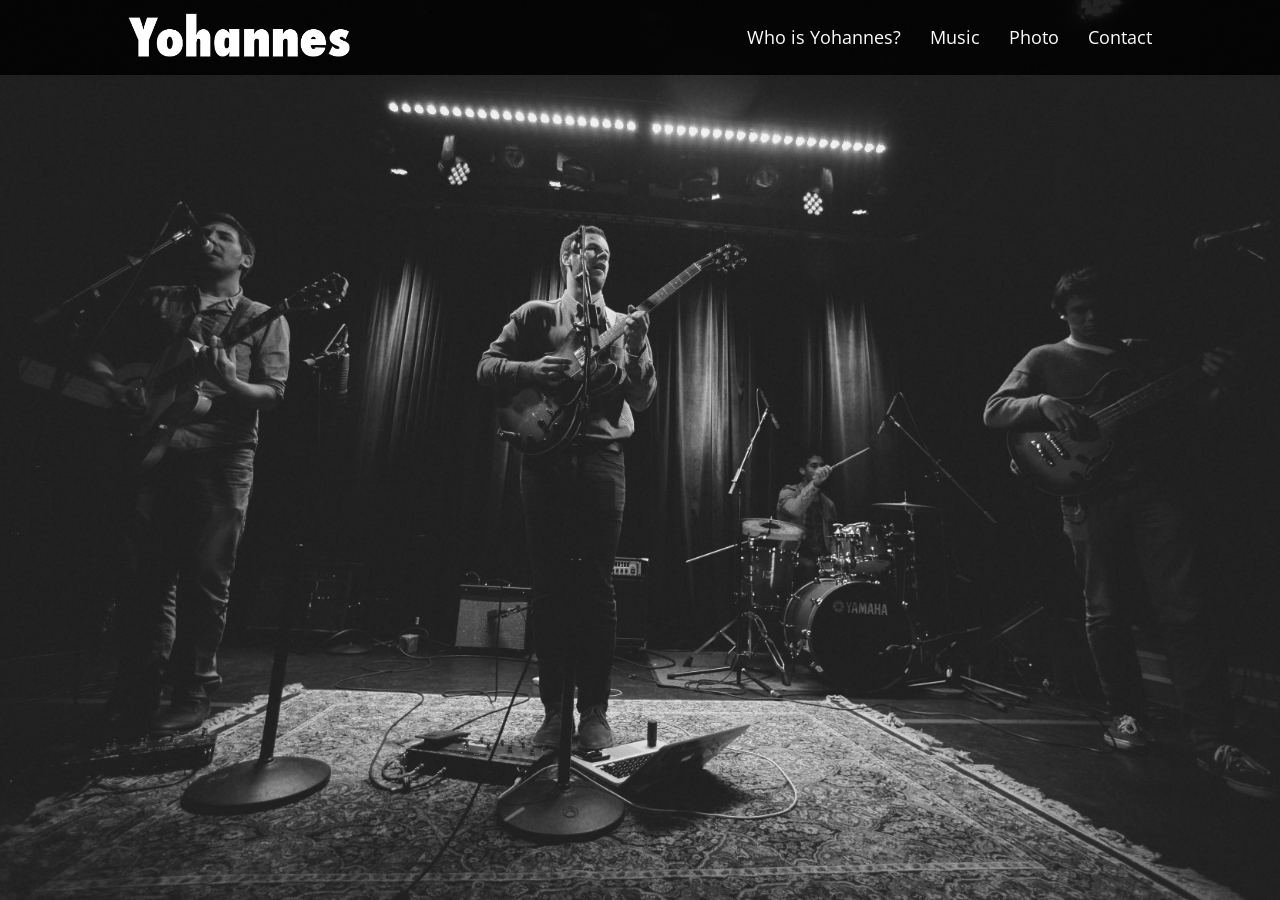
==== commit fa2600d0: "Use yohannes email" ====
--- a/index.html
+++ b/index.html
@@ -80,7 +80,7 @@
       <div class="content_wrap red_block">
         <span class="anchor_offset" id="contact"></span>
         <div class="content_block">
-          <a id="contact_mail" href="mailto:royaletheband@gmail.com" target="none">yohannesband@gmail.com</a>
+          <a id="contact_mail" href="mailto:yohannesband@gmail.com" target="none">yohannesband@gmail.com</a>
           <ul class="social_icons">
             <li><a target="_blank" href="https://play.spotify.com/album/1mSwVr4DwRnVqpUBUFzvg3"><div id="spotify"></div></a></li>
             <li><a target="_blank" href="https://soundcloud.com/whoisyohannes"><div id="soundcloud"></div></a></li>
--- a/css/index.css
+++ b/css/index.css
@@ -12,7 +12,9 @@
   color: #3a3a3a;
   height: 100%;
   margin: 0;
-  padding: 0; }
+  padding: 0;
+  overflow: scroll;
+  -webkit-overflow-scrolling: touch; }
   html .header, body .header {
     height: 75px;
     position: fixed;
@@ -30,7 +32,6 @@
       float: right; }
       html .header .navigation .navigation_item, body .header .navigation .navigation_item {
         display: inline;
-        float: right;
         padding-left: 25px; }
         html .header .navigation .navigation_item a, body .header .navigation .navigation_item a {
           color: white;
@@ -53,7 +54,7 @@
     position: relative;
     margin: 0;
     padding: 0;
-    overflow: auto; }
+    overflow: scroll; }
     html .page_body .top_section, body .page_body .top_section {
       min-height: 100%;
       position: relative;
@@ -77,11 +78,13 @@
         left: 0;
         visibility: hidden; }
       html .page_body .content_wrap .content_block, body .page_body .content_wrap .content_block {
-        max-width: 1000px;
+        max-width: 1100px;
         margin-left: auto;
         margin-right: auto;
         padding-top: 45px;
         padding-bottom: 65px;
+        padding-left: 50px;
+        padding-right: 50px;
         text-align: center; }
         html .page_body .content_wrap .content_block h2, body .page_body .content_wrap .content_block h2 {
           margin-top: 0;
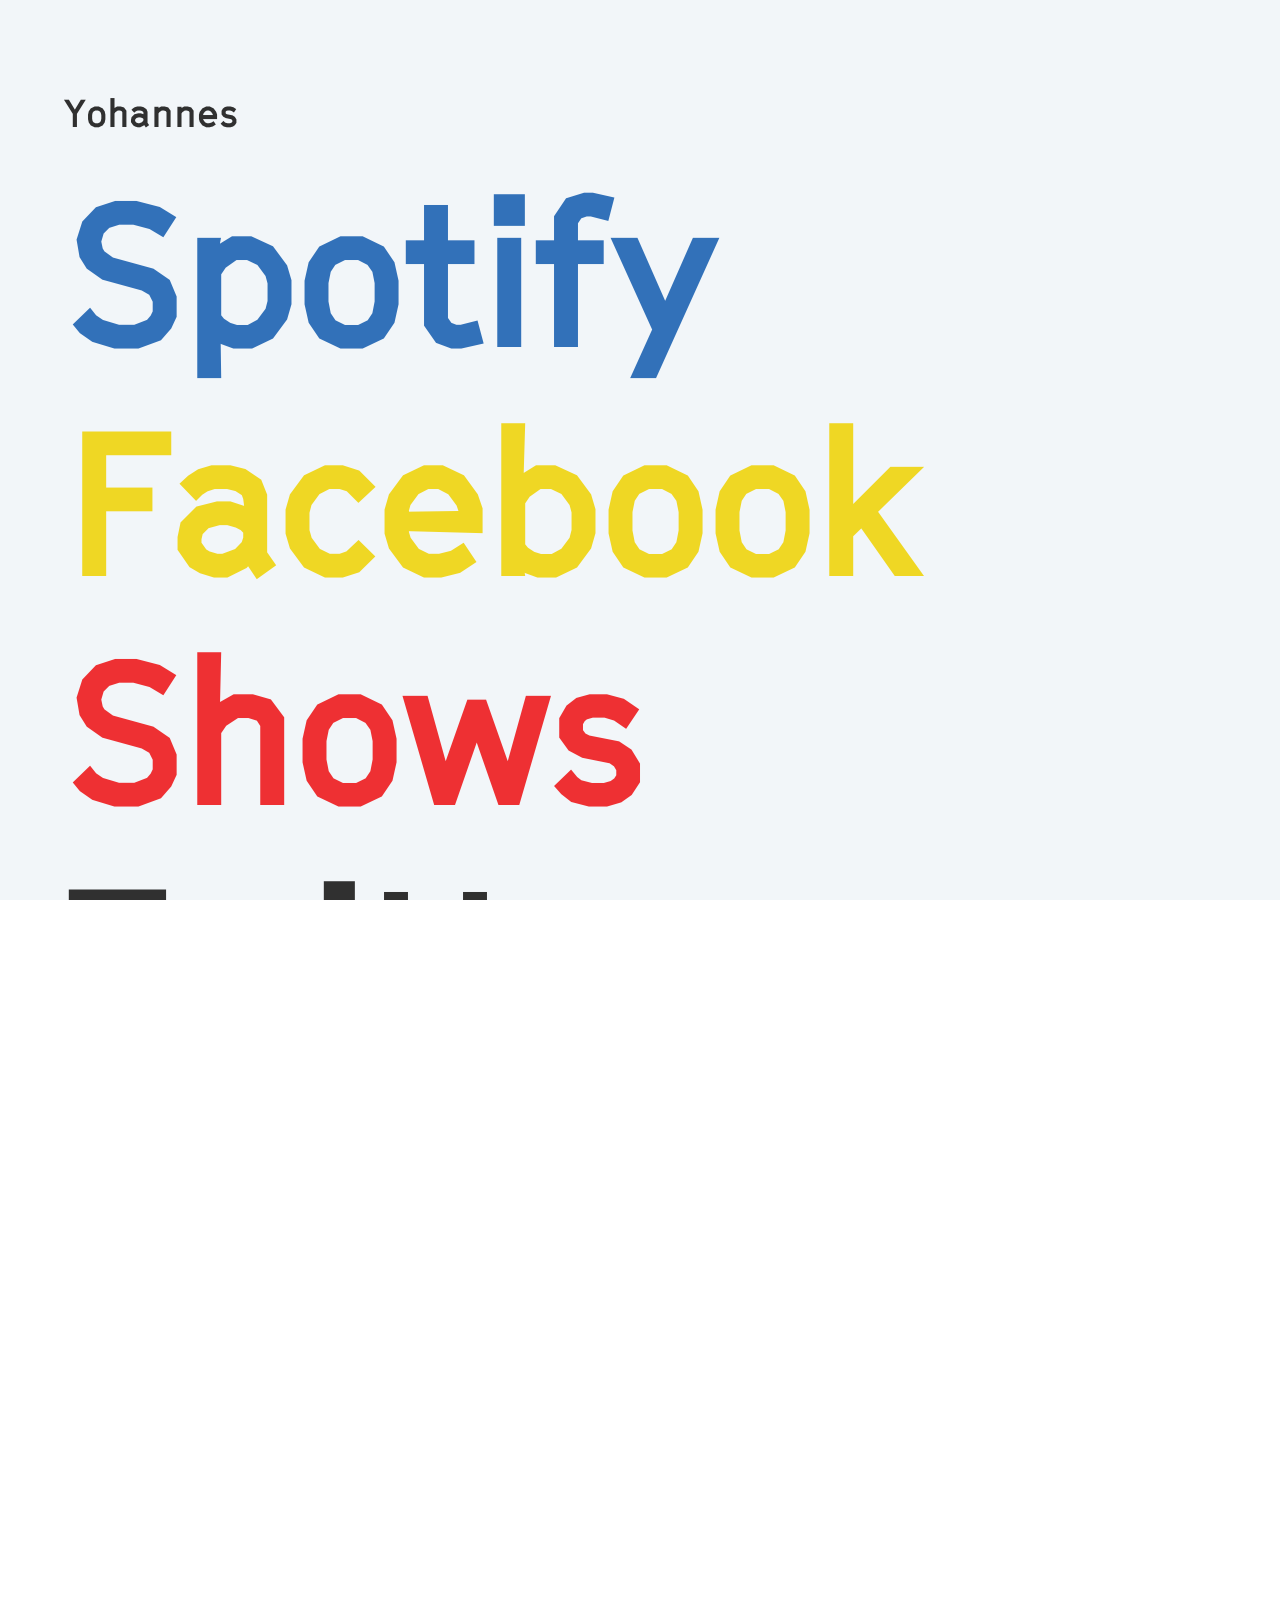
==== commit ed277928: "Redesign" ====
--- a/index.html
+++ b/index.html
@@ -7,7 +7,7 @@
     <meta name="keywords" content="Yohannes,Band,Boston,Music,Who is Yohannes">
     <meta name="google-site-verification" content="ie36lGo7kefAZpg3Ki21owIxs7eiTeiFSHCkWOX2Dqg" />
     <link rel="stylesheet" href="css/normalize.css">
-    <link rel="stylesheet" href="css/index.css">
+    <link rel="stylesheet" href="css/main.css">
     <link rel="shortcut icon" href="css/images/favicon.ico" >
 
     <script src="http://ajax.googleapis.com/ajax/libs/jquery/1.11.1/jquery.min.js"></script>
@@ -25,71 +25,17 @@
   </head>
   <body>
 
-    <div class="header">
-      <div class="logo">
-        <a href="#"><img src="css/images/logo_futura.png"></a>
-      </div>
-      <ul class="navigation">
-        <li class="navigation_item"><a href="#who_is_yohannes">Who is Yohannes?</a></li>
-        <li class="navigation_item"><a href="#music">Music</a></li>
-        <li class="navigation_item"><a href="#photos">Photo</a></li>
-        <li class="navigation_item"><a href="#contact">Contact</a></li>
-      </ul>
-    </div>
+    <div class="page_container">
+      <h1 class="band_name">Yohannes</h1>
+      <a href="https://open.spotify.com/artist/7JggS3HAfUnGBQvbSyLLnI" target="_blank" class="blue">Spotify</a><br>
+      <a href="https://www.facebook.com/whoisyohannes" target="_blank" class="yellow">Facebook</a><br>
+      <a href="#" target="_blank" class="red">Shows</a><br>
+      <a href="https://twitter.com/whoisyohannes" target="_blank" class="black">Twitter</a><br>
+      <a href="https://www.instagram.com/whoisyohannes/" target="_blank" class="blue">Instagram</a><br>
+      <a href="https://www.youtube.com/user/whoisyohannes" target="_blank" class="yellow">Youtube</a><br>
+      <a href="https://itunes.apple.com/us/album/shep/id1222184602" target="_blank" class="red">iTunes</a><br>
+      <a href="mailto:yohannesband@gmail.com" target="_blank" class="black">Contact</a><br>
 
-    <div class="page_body">
-      <div class="top_section">
-      </div>
-      <div class="content_wrap grey_block">
-        <span class="anchor_offset" id="who_is_yohannes"></span>
-        <div class="content_block">
-          <h2>Who is Yohannes?</h2>
-
-          <div class="video_wrap partial_width_video"><iframe src="https://www.youtube.com/embed/pQ8AXcbmIVA?rel=0&amp;controls=0&amp;showinfo=0" frameborder="0" allowfullscreen></iframe></div>
-
-          <div class="video_wrap partial_width_video"><iframe src="https://www.youtube.com/embed/zXXjjSR0e10?rel=0&amp;controls=0&amp;showinfo=0" frameborder="0" allowfullscreen></iframe></div>
-
-          <div class="video_wrap partial_width_video"><iframe src="https://www.youtube.com/embed/9dppnKpyJFc?rel=0&amp;controls=0&amp;showinfo=0" frameborder="0" allowfullscreen></iframe></div>
-
-          <div class="video_wrap full_width_video"><iframe src="https://www.youtube.com/embed/SDNLorFH3D0?rel=0&amp;controls=0&amp;showinfo=0" frameborder="0" allowfullscreen></iframe></div>
-        </div>
-      </div>
-      <div class="content_wrap white_block">
-        <span class="anchor_offset" id="music"></span>
-        <div class="content_block">
-          <h2>How about some tunes?</h2>
-
-          <iframe style="margin-bottom:15px;" width="100%" height="166" scrolling="no" frameborder="no" src="https://w.soundcloud.com/player/?url=https%3A//api.soundcloud.com/tracks/124980926&amp;color=ff5500&amp;auto_play=false&amp;hide_related=false&amp;show_comments=true&amp;show_user=true&amp;show_reposts=false"></iframe>
-
-          <iframe style="margin-bottom:15px;" width="100%" height="166" scrolling="no" frameborder="no" src="https://w.soundcloud.com/player/?url=https%3A//api.soundcloud.com/tracks/155225291&amp;color=ff5500&amp;auto_play=false&amp;hide_related=false&amp;show_comments=true&amp;show_user=true&amp;show_reposts=false"></iframe>
-
-          <iframe style="margin-bottom:15px;" width="100%" height="166" scrolling="no" frameborder="no" src="https://w.soundcloud.com/player/?url=https%3A//api.soundcloud.com/tracks/124980833&amp;color=ff5500&amp;auto_play=false&amp;hide_related=false&amp;show_comments=true&amp;show_user=true&amp;show_reposts=false"></iframe>
-        </div>
-      </div>
-
-      <div class="content_wrap grey_block">
-        <span class="anchor_offset" id="photos"></span>
-        <div class="content_block">
-          <h2>And some pics?</h2>
-
-          <script src="http://snapwidget.com/js/snapwidget.js"></script>
-          <iframe src="http://snapwidget.com/in/?u=d2hvaXN5b2hhbm5lc3xpbnwxMjV8M3wzfHxub3wxNXxub25lfG9uU3RhcnR8eWVzfHllcw==&ve=140515" title="Instagram Widget" class="snapwidget-widget" allowTransparency="true" frameborder="0" scrolling="no" style="border:none; overflow:hidden; width:100%;"></iframe>
-        </div>
-      </div>
-
-      <div class="content_wrap red_block">
-        <span class="anchor_offset" id="contact"></span>
-        <div class="content_block">
-          <a id="contact_mail" href="mailto:yohannesband@gmail.com" target="none">yohannesband@gmail.com</a>
-          <ul class="social_icons">
-            <li><a target="_blank" href="https://play.spotify.com/album/1mSwVr4DwRnVqpUBUFzvg3"><div id="spotify"></div></a></li>
-            <li><a target="_blank" href="https://soundcloud.com/whoisyohannes"><div id="soundcloud"></div></a></li>
-            <li><a target="_blank" href="http://instagram.com/whoisyohannes"><div id="instagram"></div></a></li>
-            <li><a target="_blank" href="https://twitter.com/whoisyohannes"><div id="twitter"></div></a></li>
-            <li><a target="_blank" href="https://www.facebook.com/whoisyohannes"><div id="facebook"></div></a></li>
-          </ul>
-        </div>
-      </div>
     </div>
 
   </body>
--- a/css/main.css
+++ b/css/main.css
@@ -0,0 +1,50 @@
+@import url("https://fonts.googleapis.com/css?family=Roboto:300,300i,400,400i,700,700i");
+@font-face {
+  font-family: "CineRegular";
+  src: url("fonts/Cine-Regular.woff") format("woff"); }
+@font-face {
+  font-family: "CineLight";
+  src: url("fonts/Cine-Light.woff") format("woff"); }
+@font-face {
+  font-family: "CineBold";
+  src: url("fonts/Cine-Bold.woff") format("woff"); }
+html, body {
+  font-family: 'CineRegular', 'Roboto', sans-serif;
+  font-size: 12pt;
+  font-weight: 600;
+  height: 100%;
+  margin: 0;
+  padding: 0;
+  overflow: scroll;
+  -webkit-overflow-scrolling: touch; }
+  html .page_container, body .page_container {
+    margin: 0 0;
+    padding: 5vw 5vw;
+    min-height: 100%;
+    height: auto;
+    background-color: #f2f6f9;
+    text-align: left;
+    color: #303030; }
+    html .page_container h1, body .page_container h1 {
+      font-size: 3vw;
+      font-weight: 400;
+      font-family: 'CineBold', 'Roboto', sans-serif; }
+    html .page_container h1, body .page_container h1 {
+      color: #303030; }
+    html .page_container a, body .page_container a {
+      text-decoration: none;
+      font-size: 15vw;
+      font-weight: 600;
+      margin: 1vw 0; }
+    html .page_container a:hover, body .page_container a:hover {
+      text-decoration: underline; }
+    html .page_container a.blue, body .page_container a.blue {
+      color: #3271b9; }
+    html .page_container a.yellow, body .page_container a.yellow {
+      color: #efd724; }
+    html .page_container a.red, body .page_container a.red {
+      color: #ee3033; }
+    html .page_container a.black, body .page_container a.black {
+      color: #303030; }
+
+/*# sourceMappingURL=main.css.map */
